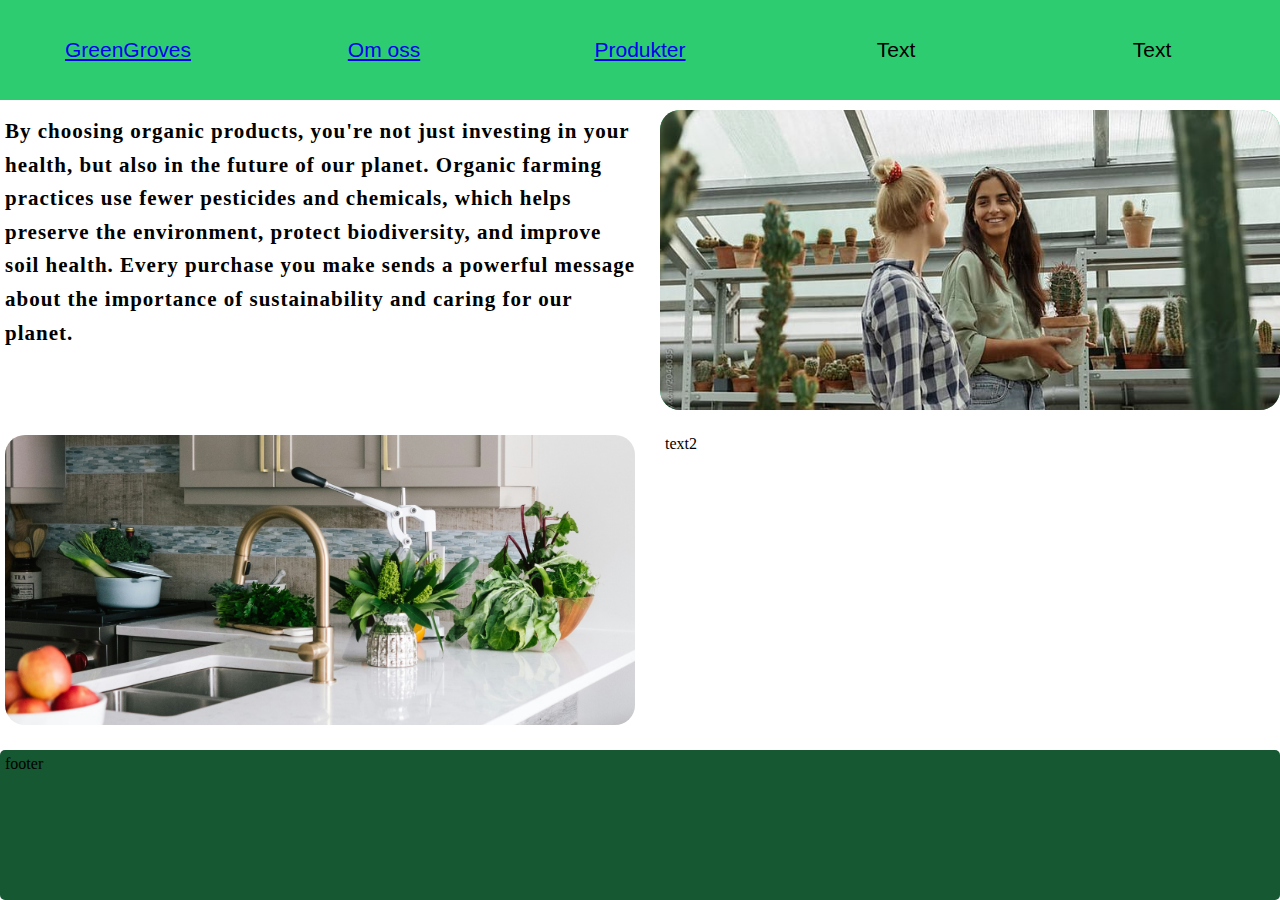
==== firstpage.html @ f565dd49 "picture and links" ====
<!DOCTYPE html>
<html lang="en">
<head>
    <meta charset="UTF-8">
    <meta name="viewport" content="width=device-width, initial-scale=1.0">
    <title>Document</title>
    <link rel="stylesheet" href="css/firstpage.css">
</head>
<body>
    <div id="headerwrapper">
        <a id="hd1" href="firstpage.html">GreenGroves</a>
        <a id="hd2" href="secondpage.html">Om oss</a>
        <a id="hd3" href="thirdpage.html">Produkter</a>
        <header id="hd4">Text</header>
        <header id="hd5">Text</header>
    </div>
    <div id="mainwrapper">
        <section id="sc1">
            By choosing organic products, you're not just investing in your health, but also in the future of our planet.
            Organic farming practices use fewer pesticides and chemicals, which helps preserve the environment, protect biodiversity, and improve soil health.
            Every purchase you make sends a powerful message about the importance of sustainability and caring for our planet.
        </section>
        <aside id="img1">
            <img id="GirlPlant" src="img/Girl Holding Plant.jpg" alt="">
        </aside>
        <section id="sc2">text2</section>
        <aside id="img2">
            <img src="img/christian-mackie-cc0Gg3BegjE-unsplash.jpg" alt="">
        </aside>
        <footer id="ft">footer</footer>
    </div>
</body>
</html>
---- css/firstpage.css ----
#headerwrapper {
    display: grid;
    grid-template-columns: 20% 20% 20% 20% 1fr;
    grid-template-rows: 100px;
    grid-template-areas: 
    'hd1 hd2 hd3 hd4 hd5'
    ;
}

body {
    margin:0;
}

#hd1 {
    grid-area: hd1;
    background-color: #2ecc71;
    padding: 5px;
    display: flex;
    justify-content: center;
    align-items: center;
    font-size: 21px;
    font-family:Impact, Haettenschweiler, 'Arial Narrow Bold', sans-serif
}

#hd2 {
    grid-area: hd2;
    background-color: #2ecc71;
    padding: 5px;
    display: flex;
    justify-content: center;
    align-items: center;
    font-size: 21px;
    font-family:Impact, Haettenschweiler, 'Arial Narrow Bold', sans-serif
}

#hd3 {
    grid-area: hd3;
    background-color: #2ecc71;
    padding: 5px;
    display: flex;
    justify-content: center;
    align-items: center;
    font-size: 21px;
    font-family:Impact, Haettenschweiler, 'Arial Narrow Bold', sans-serif
}

#hd4 {
    grid-area: hd4;
    background-color: #2ecc71;
    padding: 5px;
    display: flex;
    justify-content: center;
    align-items: center;
    font-size: 21px;
    font-family:Impact, Haettenschweiler, 'Arial Narrow Bold', sans-serif
}

#hd5 {
    grid-area: hd5;
    background-color: #2ecc71;
    padding: 5px;
    display: flex;
    justify-content: center;
    align-items: center;
    font-size: 21px;
    font-family:Impact, Haettenschweiler, 'Arial Narrow Bold', sans-serif
}

#mainwrapper {
    display: grid;
    grid-template-columns: 50% 1fr;
    grid-template-rows: 300px 300px 150px;
    grid-template-areas: 
    'sc1 img1'
    'img2 sc2'
    'ft ft'
    ;
    gap: 20px;
    margin-top: 10px;
}

#sc1 {
    grid-area: sc1;
    padding: 5px;
    border-radius: 5px;
    font-family: 'nunito sans';
    font-size: 21px;
    line-height: 1.6;
    letter-spacing: 1px;
    font-weight: 600;
}

#img1 {
    grid-area: img1;
    background-color: #2ecc71;
    padding: 0px;
    border-radius: 5px;
    display: flex;
    border-radius: 20px;
}

#img1 img {
    width: 100%;
    height: 100%;
    object-fit: cover;
    border-radius: 20px;
}


#sc2 {
    grid-area: sc2;
    padding: 5px;
    border-radius: 5px;
}

#img2 {
    grid-area: img2;
    padding: 5px;
    border-radius: 5px;
}

#img2 img {
    width: 100%;
    height: 100%;
    object-fit: cover;
    border-radius: 20px;
}

#ft {
    grid-area: ft;
    background-color: #155831;
    padding: 5px;
    border-radius: 5px;
}
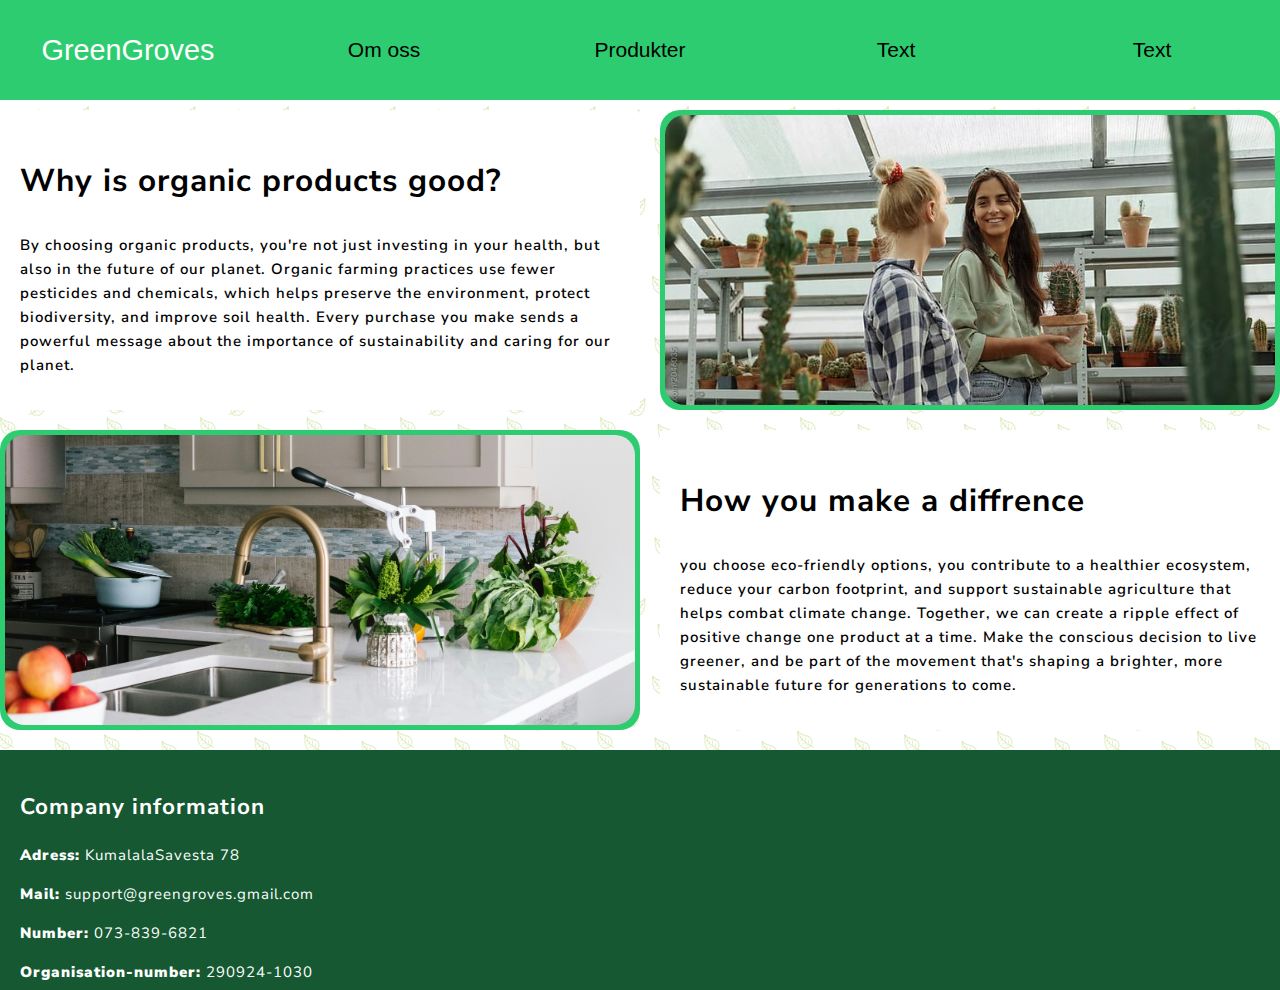
==== commit aff516e1: "Länkar, och finslipning" ====
--- a/firstpage.html
+++ b/firstpage.html
@@ -4,6 +4,9 @@
     <meta charset="UTF-8">
     <meta name="viewport" content="width=device-width, initial-scale=1.0">
     <title>Document</title>
+    <link rel="preconnect" href="https://fonts.googleapis.com">
+ <link rel="preconnect" href="https://fonts.gstatic.com" crossorigin>
+ <link href="https://fonts.googleapis.com/css2?family=Nunito+Sans:ital,opsz,wght@0,6..12,200..1000;1,6..12,200..1000&display=swap" rel="stylesheet">
     <link rel="stylesheet" href="css/firstpage.css">
 </head>
 <body>
@@ -16,18 +19,33 @@
     </div>
     <div id="mainwrapper">
         <section id="sc1">
-            By choosing organic products, you're not just investing in your health, but also in the future of our planet.
+            <h2>Why is organic products good?</h2>
+            <p>By choosing organic products, you're not just investing in your health, but also in the future of our planet.
             Organic farming practices use fewer pesticides and chemicals, which helps preserve the environment, protect biodiversity, and improve soil health.
-            Every purchase you make sends a powerful message about the importance of sustainability and caring for our planet.
+            Every purchase you make sends a powerful message about the importance of sustainability and caring for our planet.</p>
         </section>
         <aside id="img1">
             <img id="GirlPlant" src="img/Girl Holding Plant.jpg" alt="">
         </aside>
-        <section id="sc2">text2</section>
+        <section id="sc2">
+            <h2>How you make a diffrence</h2>
+            <p>you choose eco-friendly options, you contribute to a healthier ecosystem, reduce your carbon footprint, and support sustainable agriculture that helps combat climate change.
+            Together, we can create a ripple effect of positive change one product at a time.
+            Make the conscious decision to live greener, and be part of the movement that's shaping a brighter, more sustainable future for generations to come.
+            </p>
+        </section>
         <aside id="img2">
             <img src="img/christian-mackie-cc0Gg3BegjE-unsplash.jpg" alt="">
         </aside>
-        <footer id="ft">footer</footer>
+        <footer id="ft">
+            <h2>Company information</h2>
+            <p>
+                <p id="thickp">Adress: <span class="liten">KumalalaSavesta 78</span></p>
+                <p id="thickp">Mail: <span class="liten">support@greengroves.gmail.com</span></p>
+                <p id="thickp">Number: <span class="liten">073-839-6821</span></p>
+                <p id="thickp">Organisation-number: <span class="liten">290924-1030</span></p>
+            </p>
+        </footer>
     </div>
 </body>
 </html>--- a/css/firstpage.css
+++ b/css/firstpage.css
@@ -9,6 +9,7 @@
 
 body {
     margin:0;
+    background-image: url(/img/leaves.webp);
 }
 
 #hd1 {
@@ -19,7 +20,7 @@
     justify-content: center;
     align-items: center;
     font-size: 21px;
-    font-family:Impact, Haettenschweiler, 'Arial Narrow Bold', sans-serif
+    font-family:Impact, Haettenschweiler, 'Arial Narrow Bold', sans-serif;
 }
 
 #hd2 {
@@ -31,6 +32,7 @@
     align-items: center;
     font-size: 21px;
     font-family:Impact, Haettenschweiler, 'Arial Narrow Bold', sans-serif
+    
 }
 
 #hd3 {
@@ -66,6 +68,17 @@
     font-family:Impact, Haettenschweiler, 'Arial Narrow Bold', sans-serif
 }
 
+a {
+    text-decoration: none;
+    color: black;
+}
+
+#hd1:hover, #hd2:hover, #hd3:hover, #hd4:hover, #hd5:hover {
+    color: white;
+    font-size: 1.8rem;
+    transition: 0.3s;
+}
+
 #mainwrapper {
     display: grid;
     grid-template-columns: 50% 1fr;
@@ -80,10 +93,11 @@
 }
 
 #sc1 {
+    background-color: white;;
     grid-area: sc1;
-    padding: 5px;
+    padding: 20px;
     border-radius: 5px;
-    font-family: 'nunito sans';
+    font-family: "Nunito Sans", sans-serif;
     font-size: 21px;
     line-height: 1.6;
     letter-spacing: 1px;
@@ -93,8 +107,7 @@
 #img1 {
     grid-area: img1;
     background-color: #2ecc71;
-    padding: 0px;
-    border-radius: 5px;
+    padding: 5px;
     display: flex;
     border-radius: 20px;
 }
@@ -109,14 +122,23 @@
 
 #sc2 {
     grid-area: sc2;
-    padding: 5px;
+    background-color: white;
+    padding: 20px;
     border-radius: 5px;
+    font-family: "Nunito Sans", sans-serif;
+    font-size: 21px;
+    line-height: 1.6;
+    letter-spacing: 1px;
+    font-weight: 600;
 }
 
 #img2 {
     grid-area: img2;
     padding: 5px;
     border-radius: 5px;
+    display: flex;
+    border-radius: 20px;
+    background-color: #2ecc71;
 }
 
 #img2 img {
@@ -129,7 +151,26 @@
 #ft {
     grid-area: ft;
     background-color: #155831;
-    padding: 5px;
-    border-radius: 5px;
+    padding: 20px;
+    border-radius: 0px;
+    font-family: "Nunito Sans", sans-serif;
+    font-size: 15px;
+    line-height: 1.6;
+    letter-spacing: 1px;
+    font-weight: 600;
+    color: white;
+    min-height: 200px;
 }
 
+p {
+    font-size: 15px;
+}
+
+#thickp {
+    font-weight: 900;
+}
+
+.liten {
+    font-weight: 400;
+}
+
